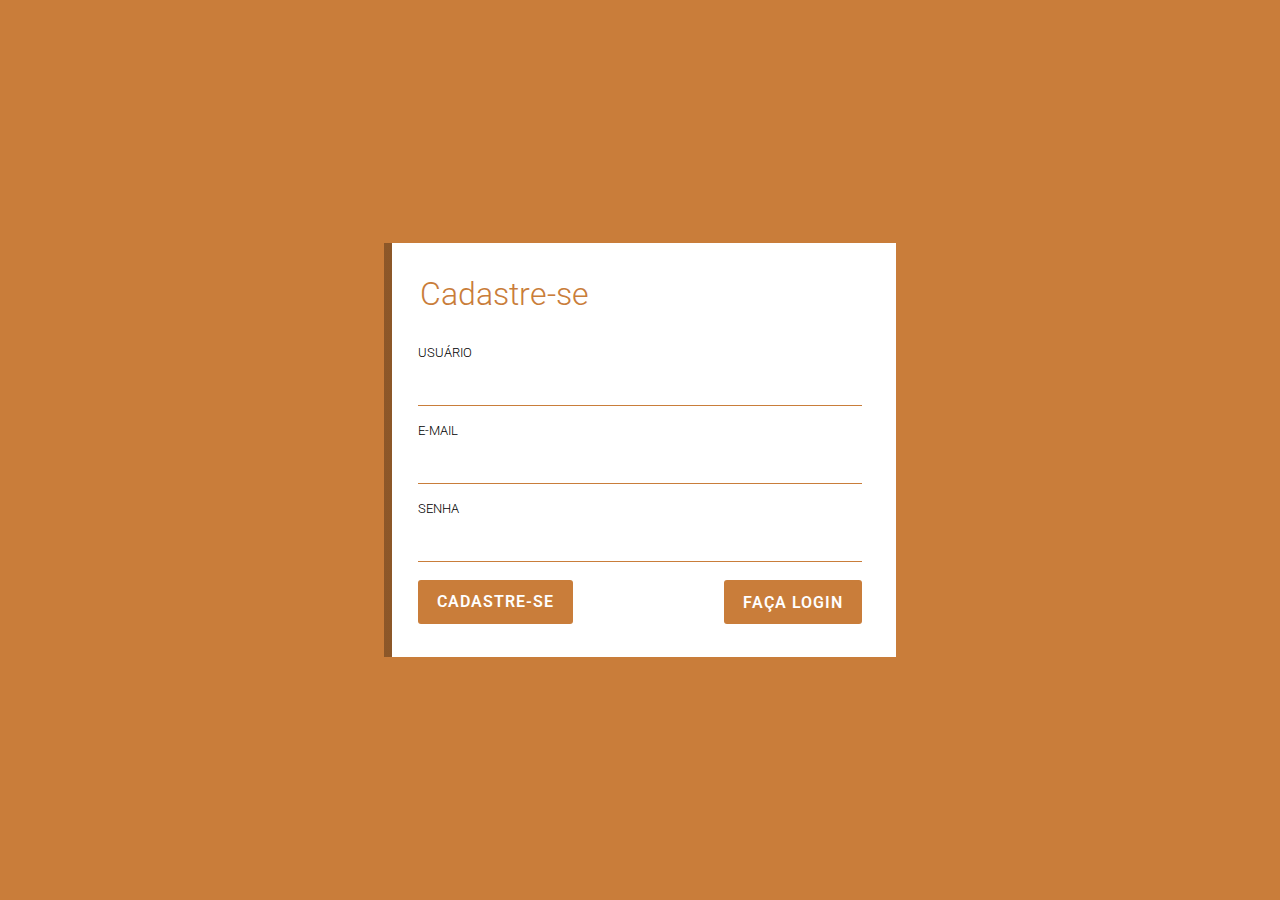
==== cadastro.html @ 08cc7cc3 "atualizando o git" ====
<!DOCTYPE html>
<html lang="pt-br">

<head>
    <meta charset="UTF-8" />
    <meta name="viewport" content="width=device-width, initial-scale=1.0" />
    <meta name="description" content="Página de cadastro" />
    <meta name="keywords" content="pagina, cadastro, usuario, senha" />
    <meta name="author" content="Wesley Victor Pereira Silva" />
    <title>Formulário de cadastro</title>
    <link rel="preconnect" href="https://fonts.googleapis.com" />
    <link rel="preconnect" href="https://fonts.gstatic.com" crossorigin />
    <link href="https://fonts.googleapis.com/css2?family=Roboto:wght@300;400&display=swap" rel="stylesheet" />
    <link rel="stylesheet" href="login.css" />
</head>


<body>
    <form action="#" method="post" autocomplete="off" class="form">
        <fieldset class="form__fieldset">
            <legend class="form__title">Cadastre-se</legend>
            <label for="user" class="form__label">Usuário</label>
            <input type="text" id="user" name="user" required class="form__input" />
            <label for="email" class="form__label">E-mail</label>
            <input type="email" id="email" name="email" required class="form__input" />
            <label for="password" class="form__label">Senha</label>
            <input type="password" id="password" name="password" required class="form__input" />
            <div class="form__action">
                <a href="index.html" input type="submit" value="Cadastre-se" class="btn btn-primary">Cadastre-se
                <p class="form_action_aside">
                    Faça login
                    <a href="index.html" class="form_action_link"></a>
                </p>
            </div>
        </fieldset>
    </form>
</body>

</html>
---- login.css ----
:root {
    --login-primary-color: #c97d3a;
}

body {
    margin: 0;
    display: flex;
    justify-content: center;
    align-items: center;
    min-height: 100vh;
    background-color: var(--login-primary-color);
    font-family: "Roboto", sans-serif;
}


.form {
    width: 80%;
    max-width: 32rem;
    /* background-color: white; */
    /* outline: 10px solid rgba(0,0,0, 0.5); */
    background-image: linear-gradient(to right,
            rgba(0, 0, 0, 0.3) 0.5rem,
            white 0.5rem);
}

.form__fieldset {
    border: none;
    display: flex;
    flex-direction: column;
    gap: 0.25em;
    padding: 2rem;
}

.form__title {
    font-weight: 300;
    font-size: 2rem;
    color: var(--login-primary-color);
    padding-top: 2rem;
}

.form__label {
    font-size: 0.8rem;
    text-transform: uppercase;
    font-weight: 300;
}

.form__input {
    padding: 0.5em 0;
    font-size: 1.2rem;
    border-radius: 0;
    border: none;
    border-bottom: 1px solid var(--login-primary-color);
    margin-bottom: 0.8rem;
    outline: none;
    transition: padding-left 0.08s ease;
}

.form__input:focus {
    outline: 2px solid var(--login-primary-color);
    padding-left: 0.3rem;
}

.btn {
    text-transform: uppercase;
    font-size: 1rem;
    border-radius: 3px;
    border: none;
    outline: none;
    padding: 0.8rem 1.2rem;
    text-decoration: none;
    font-weight: 600;
    letter-spacing: 1px;
}

.btn-primary {
    background-color: var(--login-primary-color);
    color: white;
}

.btn-secondary {
    color: var(--login-primary-color);
}

.form__action {
    display: flex;
    align-items: center;
    flex-wrap: wrap;
}

.form_action_aside {
    font-size: 0.85rem;
    flex-grow: 1;
    text-align: right;
    text-decoration: none;
    color: #999;
}

.form_action_link {
    text-decoration: inherit;
    color: inherit;
}
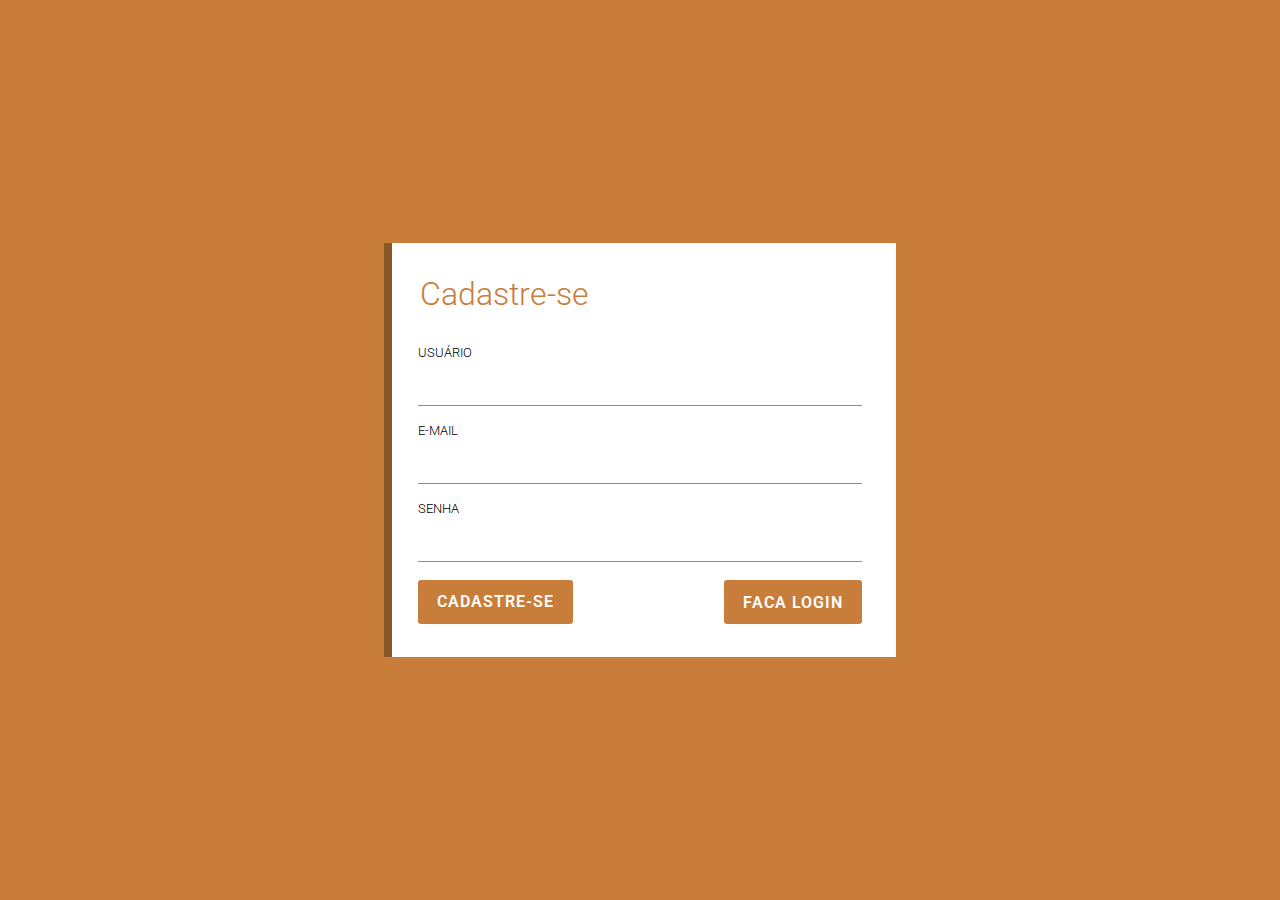
==== commit b7d76aaf: "atualizando arquivos" ====
--- a/cadastro.html
+++ b/cadastro.html
@@ -27,8 +27,7 @@
             <input type="password" id="password" name="password" required class="form__input" />
             <div class="form__action">
                 <a href="index.html" input type="submit" value="Cadastre-se" class="btn btn-primary">Cadastre-se
-                <p class="form_action_aside">
-                    Faça login
+                <p class="form_action_aside"> faca login
                     <a href="index.html" class="form_action_link"></a>
                 </p>
             </div>
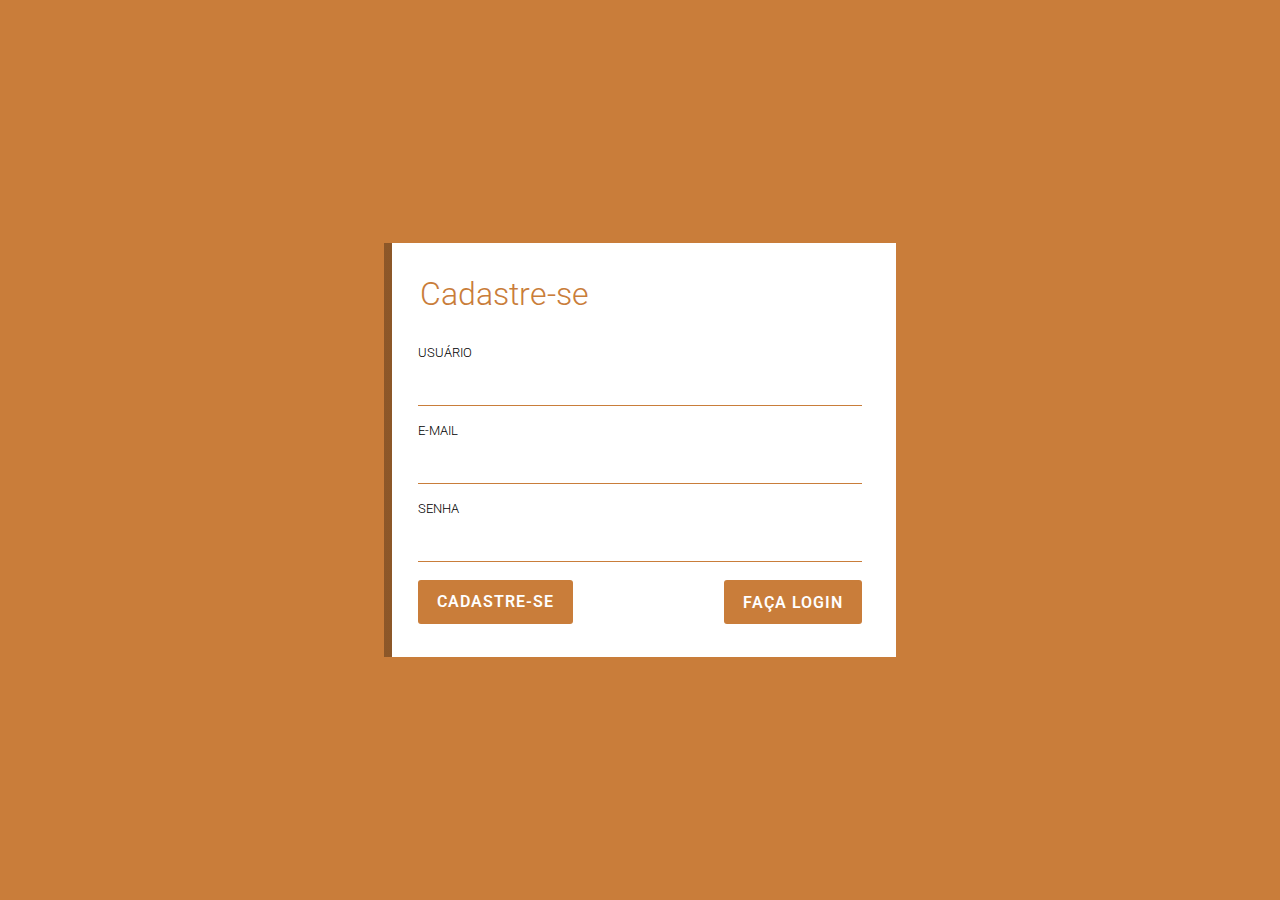
==== commit b9a3e437: "atualizando styles" ====
--- a/cadastro.html
+++ b/cadastro.html
@@ -27,7 +27,7 @@
             <input type="password" id="password" name="password" required class="form__input" />
             <div class="form__action">
                 <a href="index.html" input type="submit" value="Cadastre-se" class="btn btn-primary">Cadastre-se
-                <p class="form_action_aside"> faca login
+                <p class="form_action_aside"> faça login
                     <a href="index.html" class="form_action_link"></a>
                 </p>
             </div>
